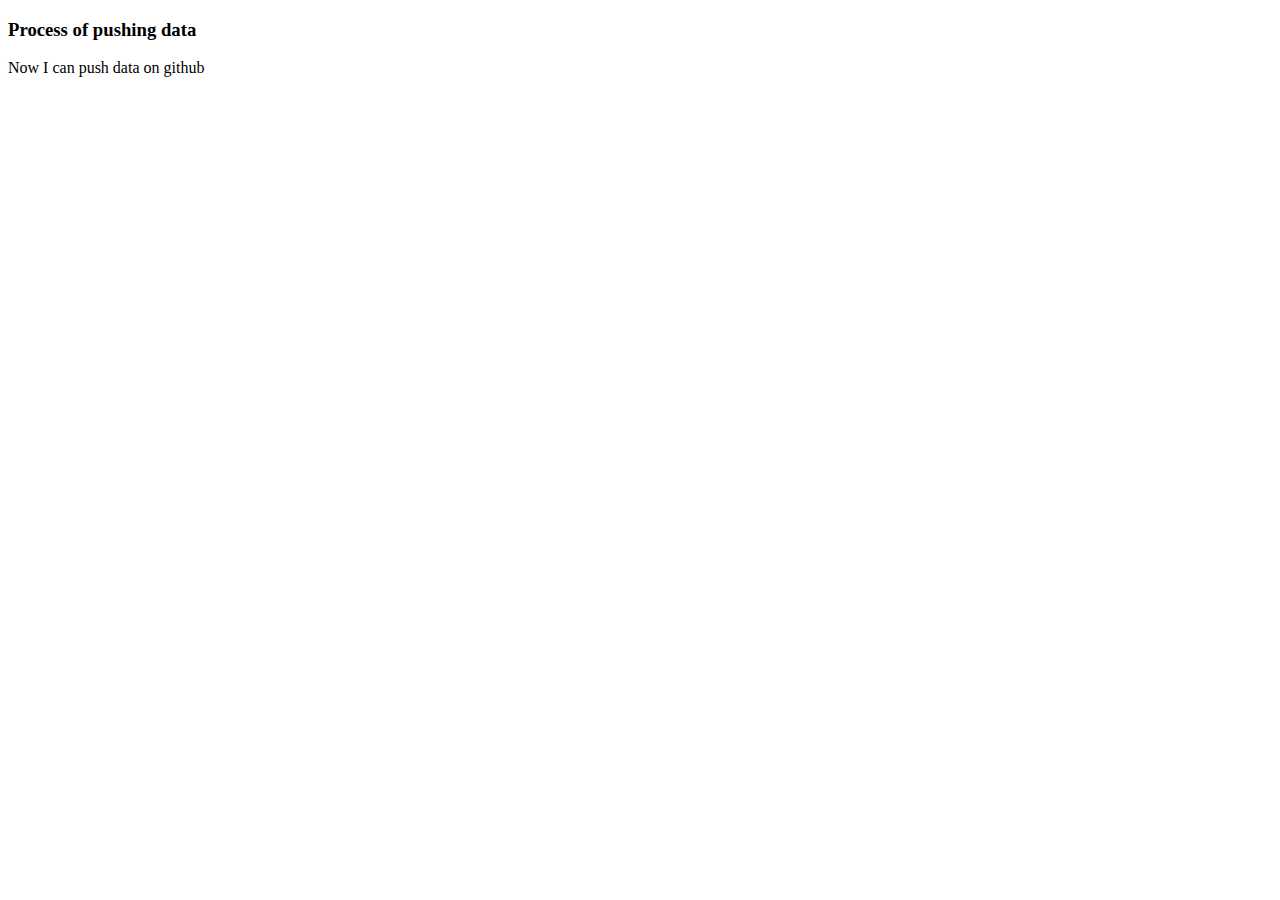
==== xubs.html @ 0551932b "added hadder" ====
<!DOCTYPE html>
<html lang="en">
<head>
    <meta charset="UTF-8">
    <meta http-equiv="X-UA-Compatible" content="IE=edge">
    <meta name="viewport" content="width=device-width, initial-scale=1.0">
    <title>Zubas world</title>
</head>
<body>
    <h3>Process of pushing data</h3>
<p>Now I can push data on github</p>
</body>
</html>
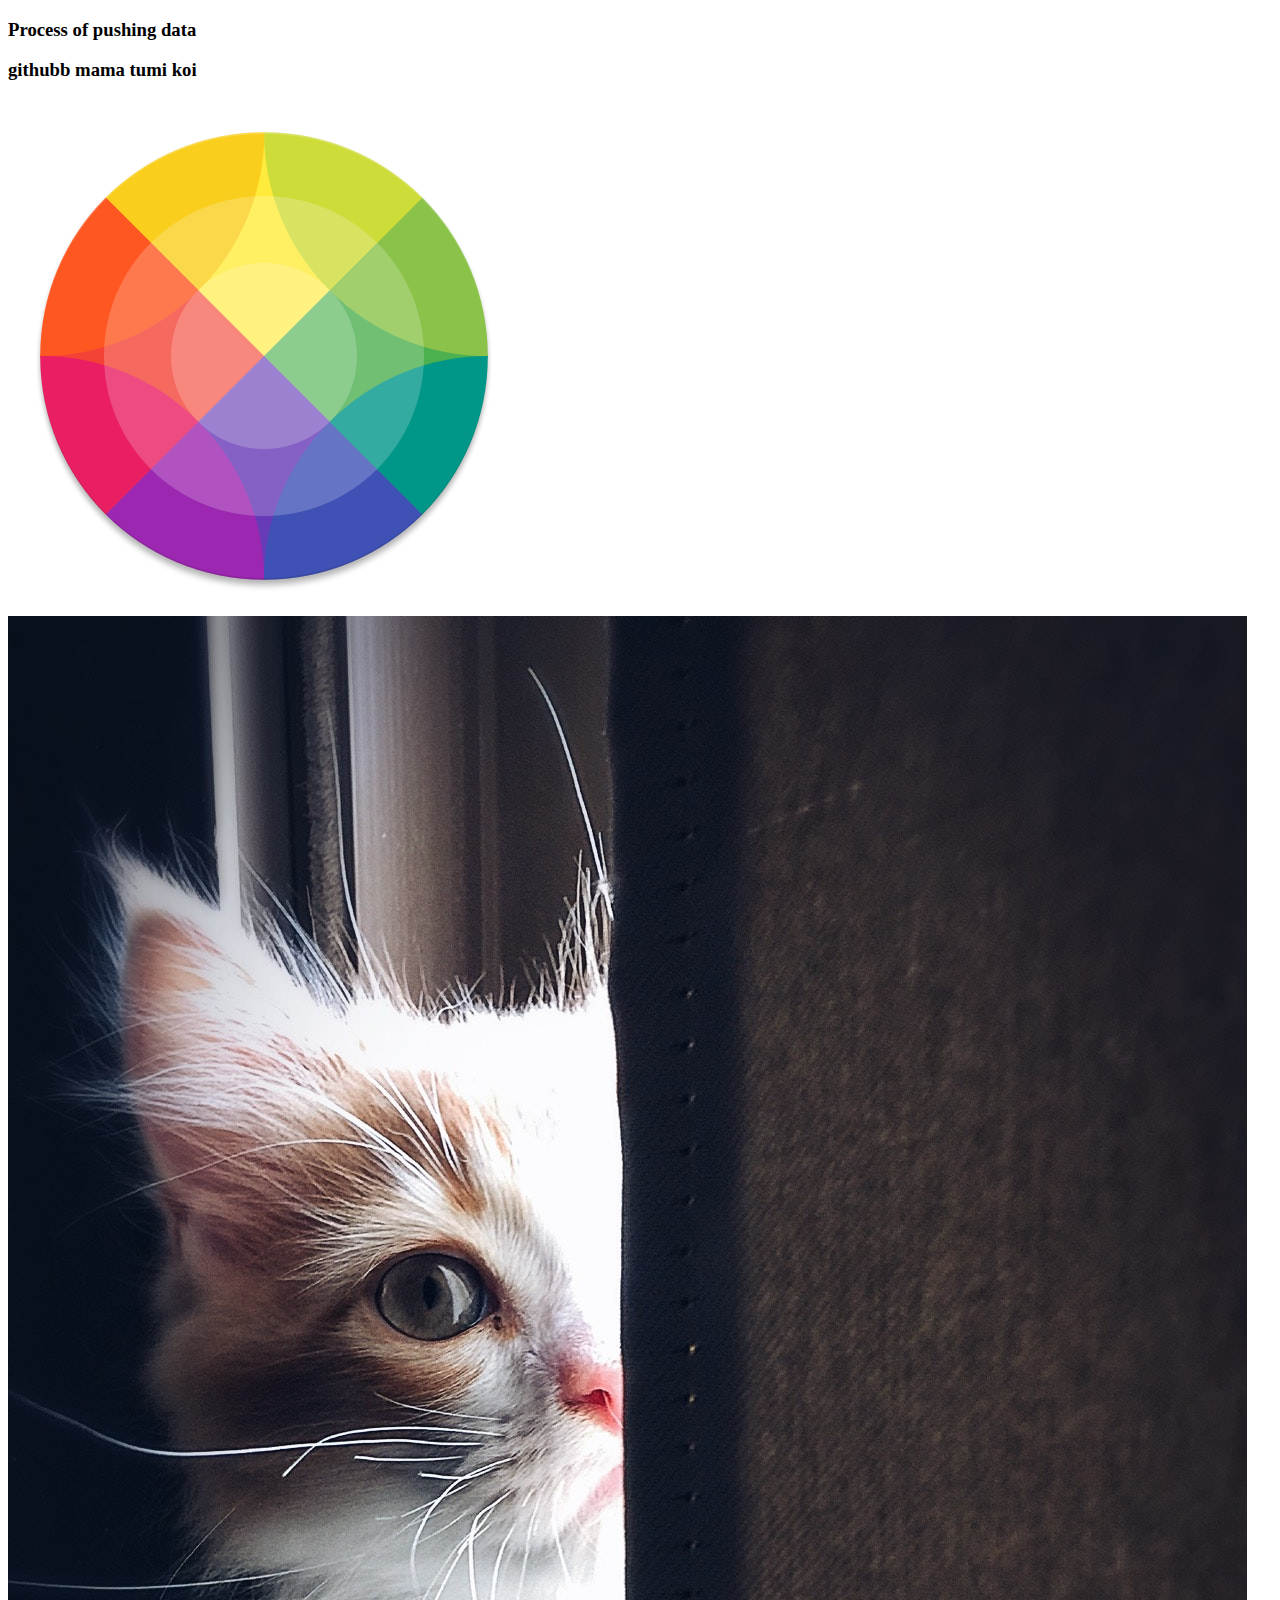
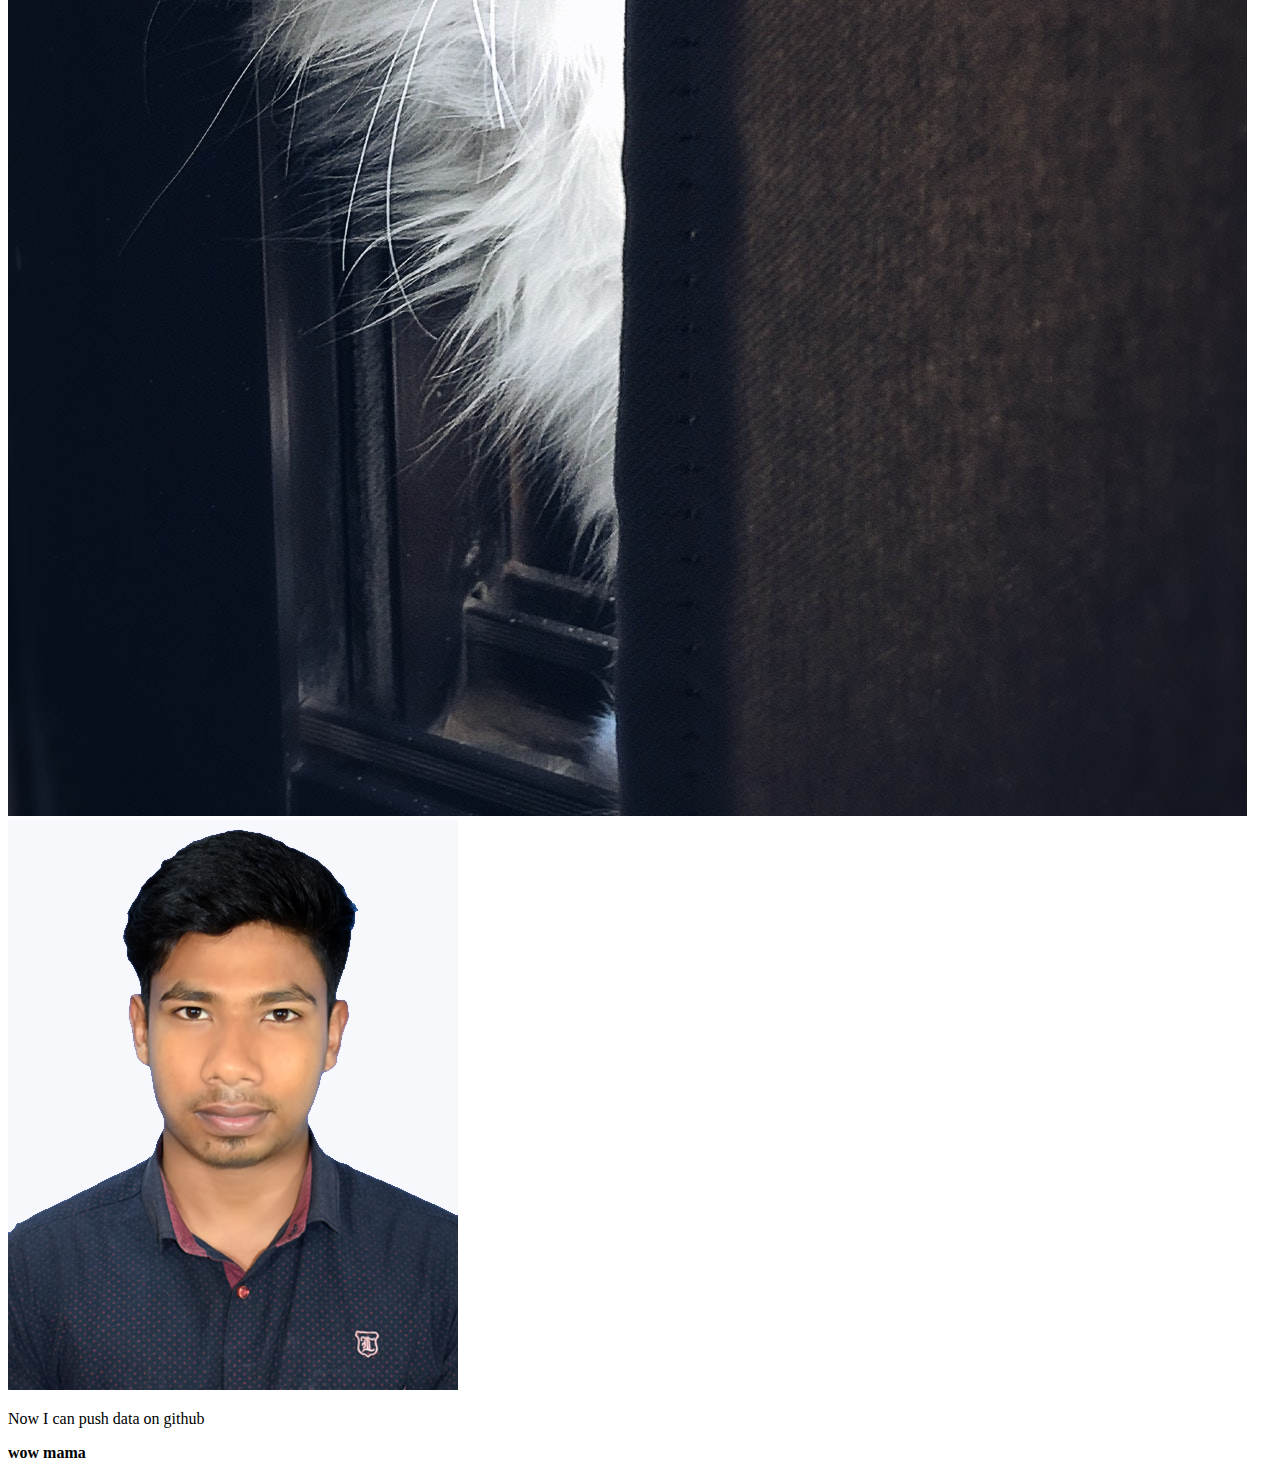
==== commit 9bca0899: "adding images" ====
--- a/xubs.html
+++ b/xubs.html
@@ -5,9 +5,15 @@
     <meta http-equiv="X-UA-Compatible" content="IE=edge">
     <meta name="viewport" content="width=device-width, initial-scale=1.0">
     <title>Zubas world</title>
+    <link rel="stylesheet" href="zubas.css">
 </head>
 <body>
     <h3>Process of pushing data</h3>
+    <h3>githubb mama tumi koi </h3>
+    <img src="icon.png" alt="">
+    <img src="pexels-henda-watani-320014.jpg" alt="">
+    <img src="zuba2.jpg" alt="">
 <p>Now I can push data on github</p>
+<p><b>wow mama</b></p>
 </body>
 </html>